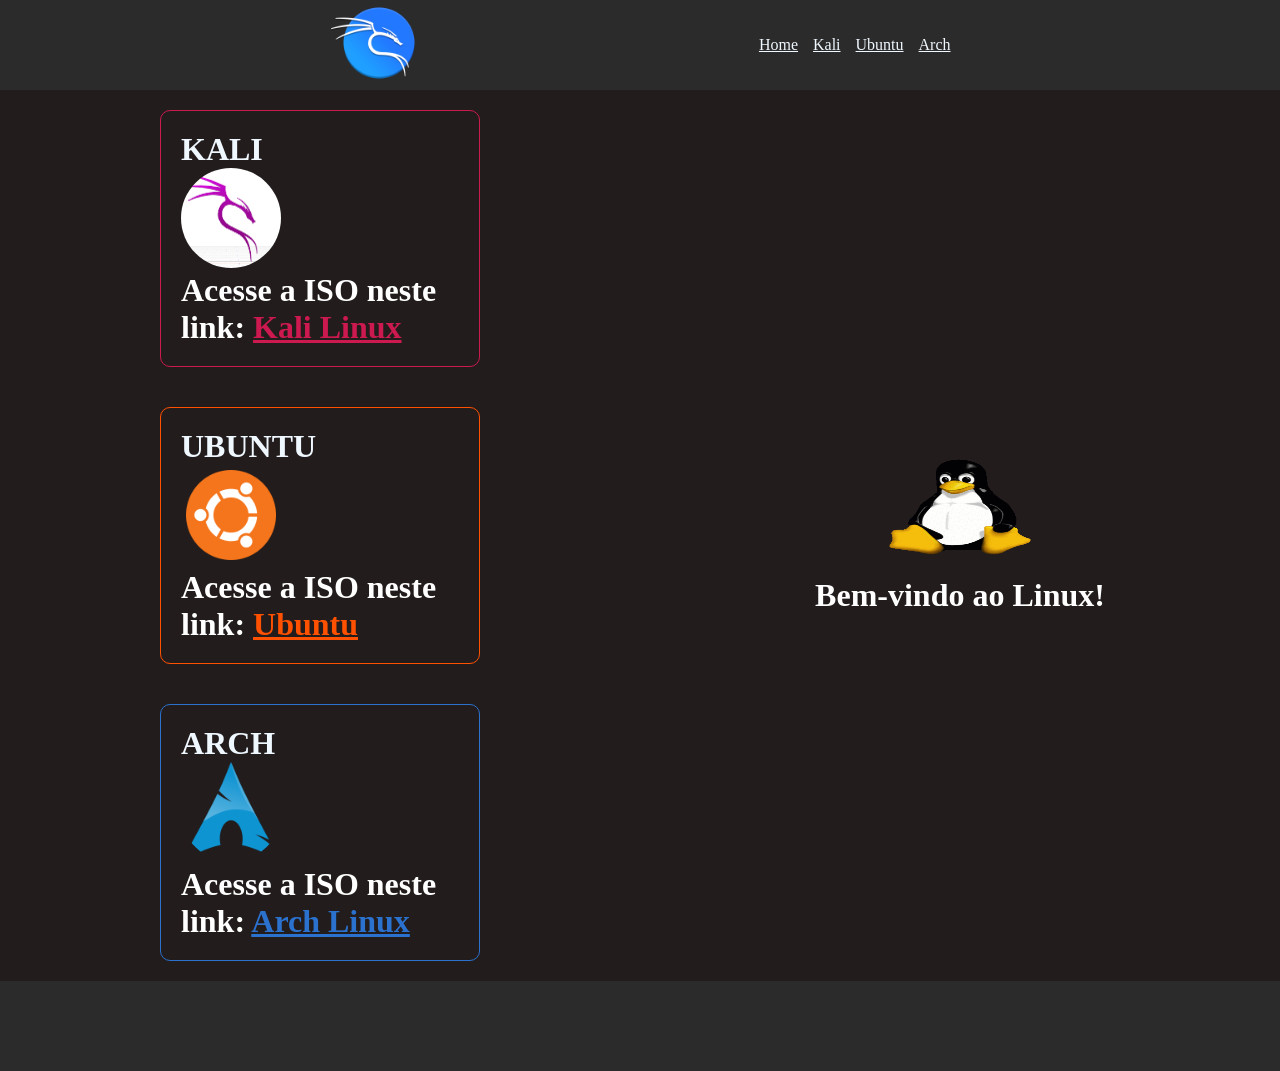
==== index.html @ eab84c22 "questões - feita" ====
<!DOCTYPE html>
<html lang="en">
<head>
    <meta charset="UTF-8">
    <meta name="viewport" content="width=device-width, initial-scale=1.0">
    <title>Linux</title>
    <link rel="stylesheet" href="style.css">
</head>
<body>
    <header>

        <a href="index.html" ">
     <img id="logo" src="img/Kali-Logo.png" alt="Kali Linux Logo">
        </a>

        <ul> 
            <li><a href="index.html"  target="_blank">Home</a></li>
            <li><a href="TiposLinux/Kali.html" target="_blank">Kali</a></li>
            <li><a href="TiposLinux/Ubuntu.html" target="_blank">Ubuntu</a></li>
            <li><a href="TiposLinux/Arch.html" target="_blank">Arch</a></li>
        </ul>
    </header>
    <main>
        <div id="Esquerda">
                <div class="Card" id="Kali">
                    <h1>KALI</h1>

                    <a href="Kali.html" target="_blank">
                    <img src="img/Kali-dragon-icon.svg.png" alt="Kali-IMG" "  >
                    </a>


                    <div id="Link">
                        <h3>Acesse a ISO neste link: <a href="https://www.kali.org/" target="_blank">Kali Linux</a></h3>
                    </div>
                </div>

        <div class="Card" id="Ubuntu">
            <h1>UBUNTU</h1>

            <a href="Ubuntu.html" target="_blank">
            <img src="img/UbuntuCoF.svg.png" alt="Ubuntu-IMG">
            </a>
            
            <div id="Link">
                <h3>Acesse a ISO neste link: <a href="https://ubuntu.com/download/desktop" target="_blank">Ubuntu</a></h3>
            </div>
        </div>

        <div class="Card" id="Arch">
            <h1>ARCH</h1>

            <a href="Arch.html" target="_blank">
            <img src="img/Arch_Linux__Crystal__icon.svg.png" alt="Arch-IMG">
            </a>
                <p>
                   
                </p>

                <div id="Link">
                    <h3>Acesse a ISO neste link: <a href="https://archlinux.org/download/" target="_blank">Arch Linux</a></h3>
                </div>
        </div>

        </div>



        <div id="Direita">
            <img src="img/Linux_mascot_tux.png" alt="Linux Mascot Tux">
            <h3>Bem-vindo ao Linux!</h3>
            
        </div>
    </main>
    <footer>

    </footer>
</body>
</html>
---- style.css ----
*{
    margin: 0;
    padding: 0;
    box-sizing: border-box;
}

html, body {
    height: 100%;
    min-height: 100vh;
}


header{
    display: flex;
    justify-content: space-evenly;
    align-items: center;
    width: 100%;
    height: 10vh;
    background-color: rgb(43, 43, 43);
    color:aliceblue
}


img{
    width: 100px;
    height: 100px;
    border-radius: 50%;
}


ul{
    display: flex;
    list-style: none;
    gap: 15px;
}

ul :hover{
    color: rgb(255, 255, 255);
    /*Subir o item*/
    transform: translateY(-5px);
    /*Adicionar sombra*/
    text-shadow: 0px 0px 5px rgb(255, 255, 255);
    /*Velocidade da transição*/
    transition: all 0.3s ease-in-out;
}

/*Cor do link e UL*/
ul a{
    color: aliceblue;
}

#Kali a{
    color: rgb(204, 25, 79);
}

#Ubuntu a{
    color: rgb(255, 81, 0);
}

#Arch a{
    color: rgb(43, 114, 207);
}

main{
    display: flex;
    justify-content: center;
    align-items: center;
    width: 100%;
    min-height: 90vh;
    background-color: rgb(34, 28, 28);
    color: aliceblue;
}

footer{
    display: flex;
    justify-content: center;
    align-items: center;
    width: 100%;
    height: 10vh;
    background-color: rgb(43, 43, 43);
    color: aliceblue;
}
/* Divs dos lados da página */
#Esquerda{
    display: flex;
    flex-direction: column;
    justify-content: center;
    align-items: center;
    width: 50%;
    height: 100%;
    background-color: rgb(34, 28, 28);
}

#Direita{
    display: flex;
    flex-direction: column;
    justify-content: center;
    align-items: center;
    width: 50%;
    height: 100%;
    background-color: rgb(34, 28, 28);
    gap: 20px;
    
}

#Direita img{
   height: 100px;
   width: 150px;
   border-radius: 0;

}

#Direita h3{
    text-align: center;
}
    /* Arrumar os Cards*/
.Card{
    display: flex;
    flex-direction: column;
    justify-content: center;
    align-items:flex-start;
    width: 50%;
    height: 50%;
    background-color: rgb(34, 28, 28);
    /*Bordas*/
    border: 1px solid rgb(255, 255, 255);
    border-radius: 10px;
    /*Espaçamento*/
    padding: 20px;
    /*Margem*/
    margin: 20px;
    /*Texto*/
    color: aliceblue;
}

#Kali{
    border: 1px solid  rgb(204, 25, 79);
}

#Ubuntu{
   border: 1px solid rgb(255, 81, 0);
}


#Arch{
    border: 1px solid rgb(43, 114, 207);
}


/*Centralizar o texto na direita do card*/

#Link{
    display: flex;
    justify-content: flex-end;
    align-items:end;
    width: 100%;
    height: 100%;
}

.Card:hover{
   /*Subir o card*/
    transform: translateY(-10px);
    /*Adicionar sombra*/
    box-shadow: 0px 0px 10px rgb(0, 0, 0);
    /*Velocidade da transição*/
    transition: all 0.3s ease-in-out;
}

h3{
    font-size: 2rem;
    color: rgb(255, 255, 255);
}

h5{
    font-size: 1.5rem;
    color: rgb(255, 255, 255);
}

/*Sobre na direita formulario esqueda*/
.sobre{
    display: flex;
    flex-direction: column;
    justify-content: center;
    align-items: center;
    width: 70%;
    height: 100%;
    background-color: rgb(34, 28, 28);
    color: aliceblue;
}




#Quadrado{
    display: flex;
    width: 300px;
    height: 300px;
    background-color: rgb(255, 255, 255);
    border: 1px solid rgb(0, 0, 0);
     
}

#formulario{
    display: flex;
    flex-direction: column;
    justify-content: center;
    align-items: center;
    width: 70%;
    height: 100%;
    background-color: rgb(34, 28, 28);
    color: aliceblue;
    gap: 20px;
}
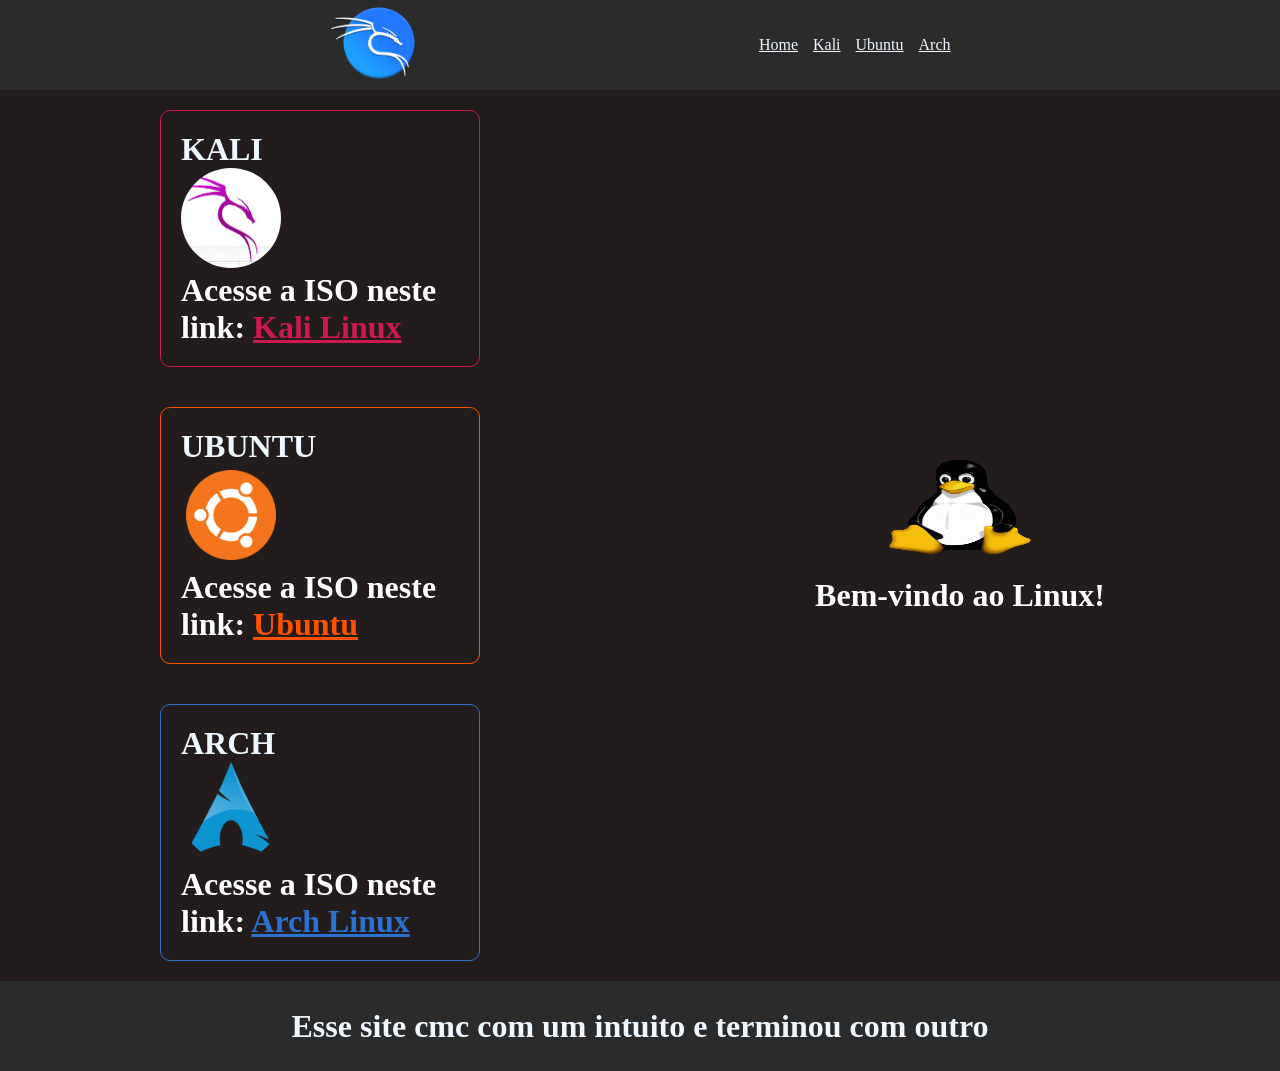
==== commit 2b5fda24: "Calc calculo de area add" ====
--- a/index.html
+++ b/index.html
@@ -15,9 +15,9 @@
 
         <ul> 
             <li><a href="index.html"  target="_blank">Home</a></li>
-            <li><a href="TiposLinux/Kali.html" target="_blank">Kali</a></li>
-            <li><a href="TiposLinux/Ubuntu.html" target="_blank">Ubuntu</a></li>
-            <li><a href="TiposLinux/Arch.html" target="_blank">Arch</a></li>
+            <li><a href="Kali.html" target="_blank">Kali</a></li>
+            <li><a href="Ubuntu.html" target="_blank">Ubuntu</a></li>
+            <li><a href="Arch.html" target="_blank">Arch</a></li>
         </ul>
     </header>
     <main>
@@ -73,7 +73,7 @@
         </div>
     </main>
     <footer>
-
+        <h1>Esse site cmc com um intuito e terminou com outro</h1>
     </footer>
 </body>
 </html>
--- a/style.css
+++ b/style.css
@@ -210,4 +210,10 @@
     background-color: rgb(34, 28, 28);
     color: aliceblue;
     gap: 20px;
+}
+
+#Loginic{
+    height: 350px;
+    width: 350px;
+    
 }
